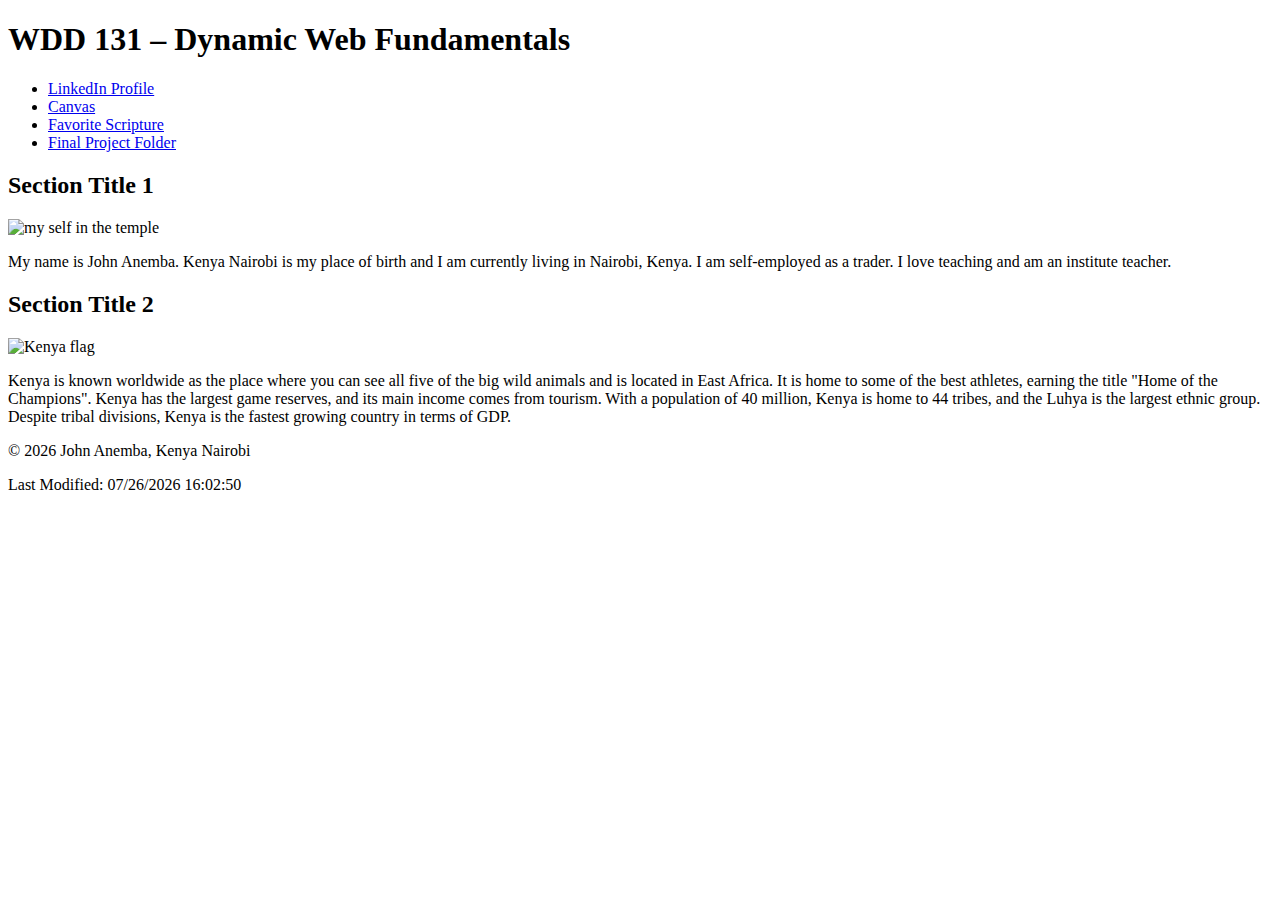
==== index.html @ 9c917652 "a" ====
<!DOCTYPE html>
<html lang="en">

<head>
    <!-- Meta tags and other head content -->
    <meta charset="UTF-8">
    <meta name="viewport" content="width=device-width, initial-scale=1.0">
    <title>WDD 131 – Dynamic Web Fundamentals - John Anemba</title>
    <meta name="description" content="WDD 131 – Dynamic Web Fundamentals, your name, Web Development, HTML, CSS, JavaScript, Course Page">
    <meta name="author" content="John Anemba">
    <link rel="stylesheet" href="styles.css">
</head>

<body>
    <!-- Header section -->
    <header>
        <h1>WDD 131 – Dynamic Web Fundamentals</h1>
        <nav>
            <ul>
                <li><a href="https://www.linkedin.com/in/your-profile">LinkedIn Profile</a></li>
                <li><a href="https://byupw.instructure.com/">Canvas</a></li>
                <li><a href="https://www.churchofjesuschrist.org/study/scriptures">Favorite Scripture</a></li>
                <li><a href="your-final-project-folder-link">Final Project Folder</a></li>
            </ul>
        </nav>
    </header>

    <!-- Main content -->
    <main>
        <section class="card">
            <h2>Section Title 1</h2>
            <img src="image/temple.jpeg" alt="my self in the temple">
            <p>My name is John Anemba. Kenya Nairobi is my place of birth and I am currently living in Nairobi, Kenya. I am self-employed as a trader. I love teaching and am an institute teacher.</p>
        </section>

        <section class="card">
            <h2>Section Title 2</h2>
            <img src="image/kenya.jpeg" alt="Kenya flag">
            <p>Kenya is known worldwide as the place where you can see all five of the big wild animals and is located in East Africa. It is home to some of the best athletes, earning the title "Home of the Champions". Kenya has the largest game reserves, and its main income comes from tourism. With a population of 40 million, Kenya is home to 44 tribes, and the Luhya is the largest ethnic group. Despite tribal divisions, Kenya is the fastest growing country in terms of GDP.</p>
        </section>
    </main>

    <!-- Footer section -->
    <footer>
        <p>&copy; <span id="currentyear"></span> John Anemba, Kenya Nairobi</p>
        <p id="lastModified"></p>
    </footer>

    <!-- JavaScript code to dynamically populate the current year and last modified date -->
    <script>
        // Set the current year dynamically
        document.getElementById("currentyear").textContent = new Date().getFullYear();

        // Set the last modified date dynamically
        document.getElementById("lastModified").textContent = "Last Modified: " + document.lastModified;
    </script>
</body>

</html>
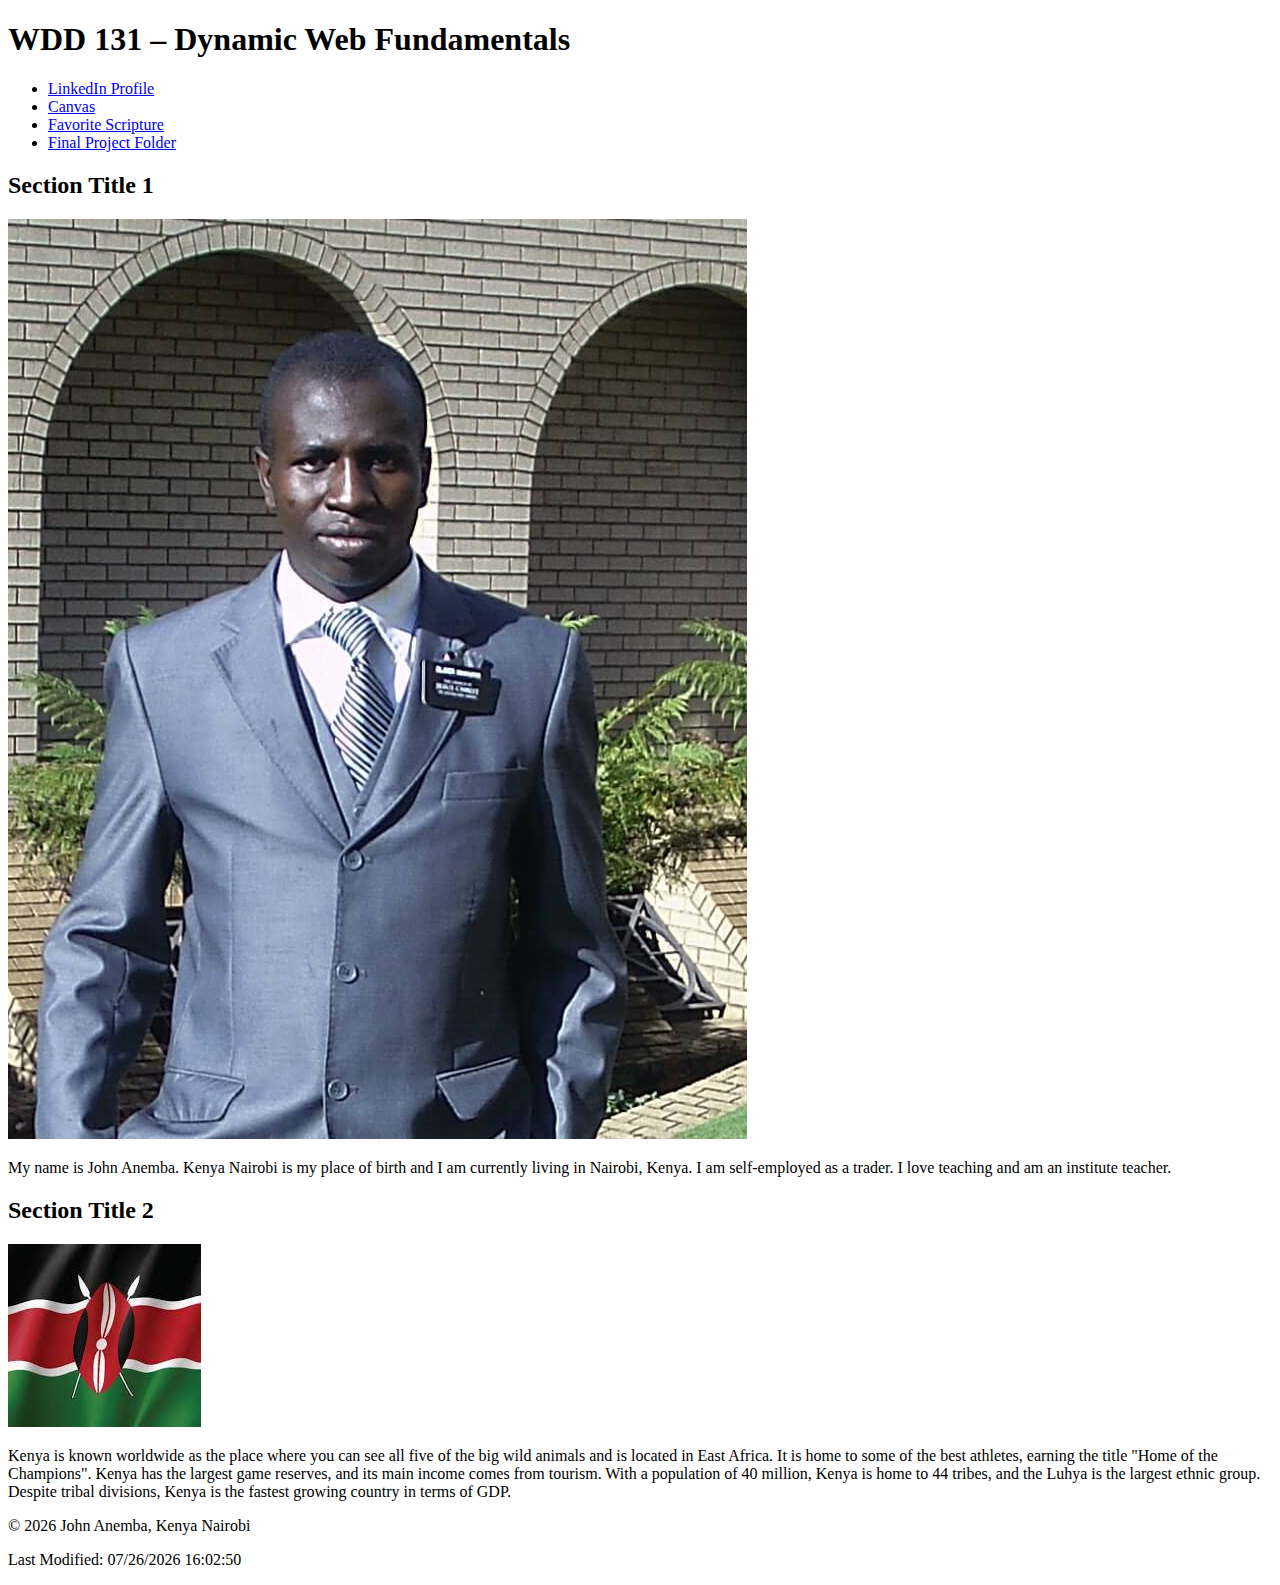
==== commit 4fb3ac4d: "a" ====
--- a/index.html
+++ b/index.html
@@ -1,5 +1,5 @@
 <!DOCTYPE html>
-<html lang="en">
+<html lang="sw">
 
 <head>
     <!-- Meta tags and other head content -->
@@ -9,6 +9,9 @@
     <meta name="description" content="WDD 131 – Dynamic Web Fundamentals, your name, Web Development, HTML, CSS, JavaScript, Course Page">
     <meta name="author" content="John Anemba">
     <link rel="stylesheet" href="styles.css">
+    <script src="scripts/getdates.js" defer></script>
+</head>
+
 </head>
 
 <body>
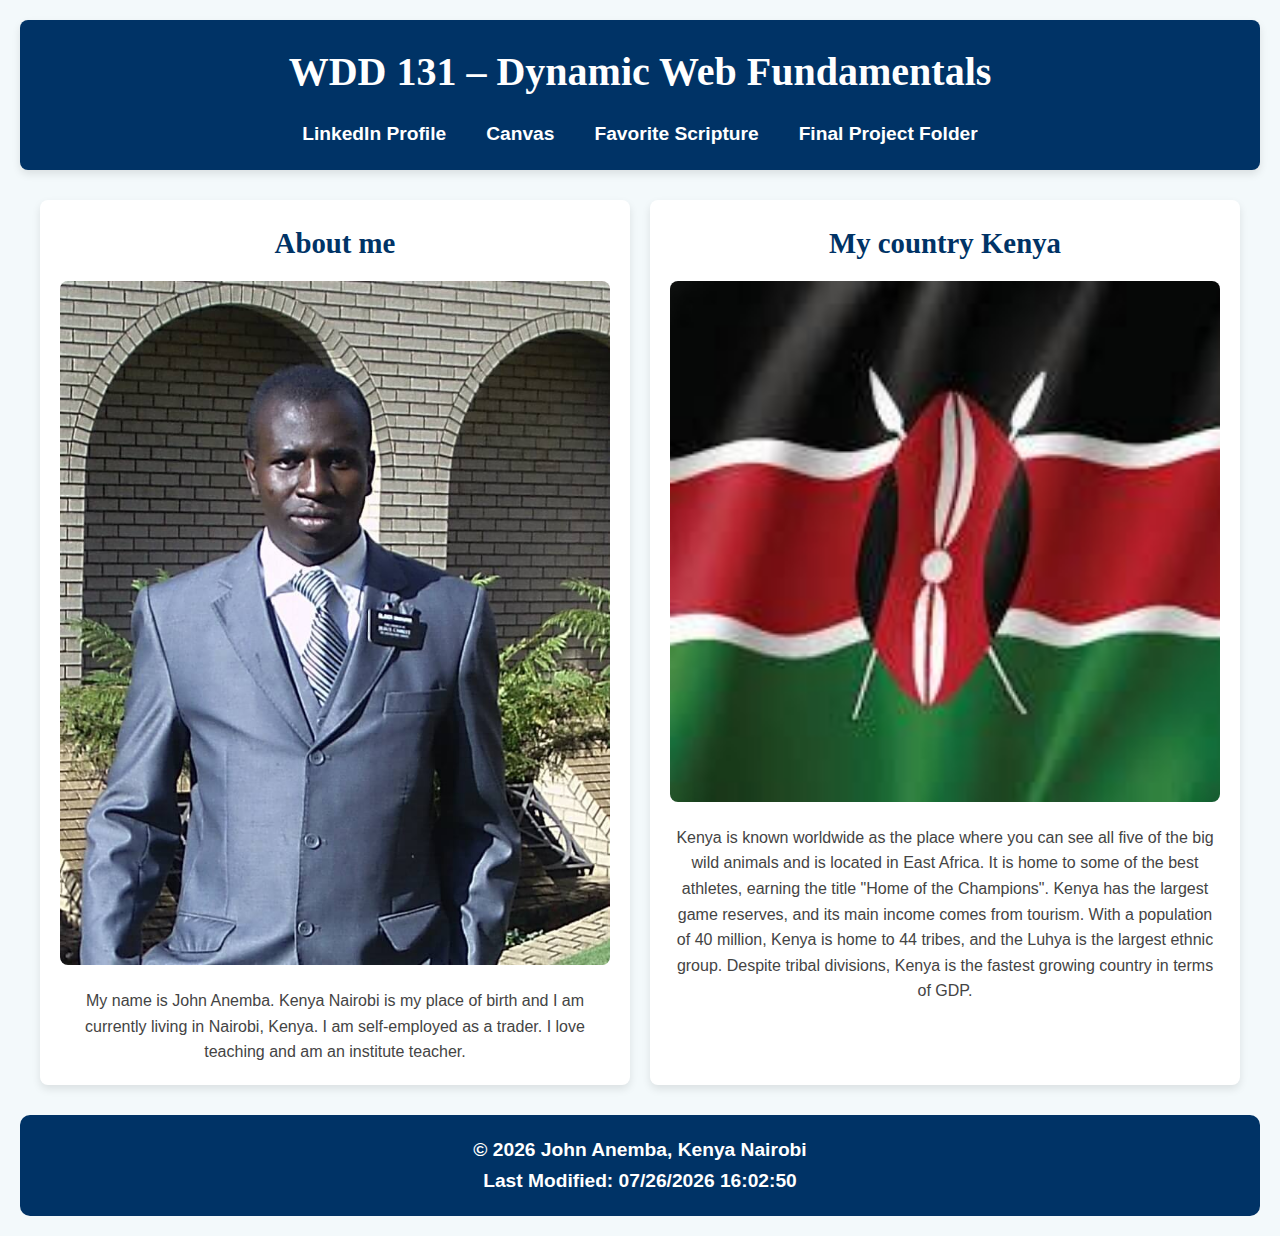
==== commit a61edd34: "a" ====
--- a/index.html
+++ b/index.html
@@ -8,7 +8,8 @@
     <title>WDD 131 – Dynamic Web Fundamentals - John Anemba</title>
     <meta name="description" content="WDD 131 – Dynamic Web Fundamentals, your name, Web Development, HTML, CSS, JavaScript, Course Page">
     <meta name="author" content="John Anemba">
-    <link rel="stylesheet" href="styles.css">
+    <link rel="stylesheet" href="styles/base.css">
+    <link href="https://fonts.googleapis.com/css2?family=Lora:wght@400;700&family=Roboto:wght@400;700&display=swap" rel="stylesheet">
     <script src="scripts/getdates.js" defer></script>
 </head>
 
@@ -31,14 +32,14 @@
     <!-- Main content -->
     <main>
         <section class="card">
-            <h2>Section Title 1</h2>
-            <img src="image/temple.jpeg" alt="my self in the temple">
+            <h2>About me </h2>
+            <img src="images/temple.jpeg" alt="my self in the temple">
             <p>My name is John Anemba. Kenya Nairobi is my place of birth and I am currently living in Nairobi, Kenya. I am self-employed as a trader. I love teaching and am an institute teacher.</p>
         </section>
 
         <section class="card">
-            <h2>Section Title 2</h2>
-            <img src="image/kenya.jpeg" alt="Kenya flag">
+            <h2>My country Kenya</h2>
+            <img src="images/kenya.jpeg" alt="Kenya flag">
             <p>Kenya is known worldwide as the place where you can see all five of the big wild animals and is located in East Africa. It is home to some of the best athletes, earning the title "Home of the Champions". Kenya has the largest game reserves, and its main income comes from tourism. With a population of 40 million, Kenya is home to 44 tribes, and the Luhya is the largest ethnic group. Despite tribal divisions, Kenya is the fastest growing country in terms of GDP.</p>
         </section>
     </main>
--- a/styles/base.css
+++ b/styles/base.css
@@ -0,0 +1,137 @@
+/* General reset for consistency */
+* {
+    margin: 0;
+    padding: 0;
+    box-sizing: border-box;
+}
+
+/* Body styling */
+body {
+    font-family: 'Verdana', sans-serif;  /* More unique, readable font */
+    background-color: #f3f9fb;  /* Very light blue-gray background */
+    color: #444;  /* Slightly darker text for better readability */
+    padding: 20px;
+    line-height: 1.6;
+}
+
+/* Header section styling */
+header {
+    background-color: #003366;  /* Deep blue for professionalism */
+    color: white;
+    padding: 20px;
+    text-align: center;
+    border-radius: 8px;
+    margin-bottom: 30px;
+    box-shadow: 0 4px 8px rgba(0, 0, 0, 0.1); /* Soft shadow for depth */
+}
+
+header h1 {
+    font-size: 2.5rem;
+    font-family: 'Georgia', serif;  /* A more formal and stylish font for headings */
+    margin-bottom: 10px;
+}
+
+/* Navigation styles: Flexbox for layout */
+nav ul {
+    list-style: none;
+    display: flex;  /* Flexbox for horizontal navigation */
+    justify-content: center;  /* Center the menu items */
+    padding: 0;
+    margin-top: 15px;
+}
+
+nav ul li {
+    margin: 0 20px;  /* Space between menu items */
+}
+
+nav ul li a {
+    color: white;
+    text-decoration: none;
+    font-size: 1.2rem;
+    font-weight: bold;
+    transition: color 0.3s ease;
+}
+
+/* Hover effect for navigation */
+nav ul li a:hover {
+    color: #ffcc00;  /* Gold color when hovering */
+}
+
+/* Main content section */
+main {
+    display: grid;  /* Use CSS Grid for the layout */
+    grid-template-columns: repeat(2, 1fr);  /* Two equal-width columns */
+    gap: 20px;
+    max-width: 1200px;
+    margin: 0 auto;  /* Center the grid on the screen */
+}
+
+/* Card styling */
+.card {
+    background-color: #fff;
+    padding: 20px;
+    border-radius: 8px;
+    box-shadow: 0 4px 8px rgba(0, 0, 0, 0.1);  /* Soft shadow for depth */
+    text-align: center;
+    transition: transform 0.3s ease-in-out;
+}
+
+.card:hover {
+    transform: scale(1.05);  /* Slight zoom effect on hover */
+}
+
+.card h2 {
+    font-size: 1.8rem;
+    margin-bottom: 15px;
+    color: #003366;  /* Matching the header color */
+    font-family: 'Georgia', serif;  /* Consistent font with header */
+}
+
+.card img {
+    width: 100%;
+    height: auto;
+    border-radius: 8px;
+    margin-bottom: 15px;
+    transition: opacity 0.3s ease-in-out;
+}
+
+.card img:hover {
+    opacity: 0.8;  /* Slight fade effect on hover */
+}
+
+/* Responsive design: Stack cards vertically on small screens */
+@media (max-width: 768px) {
+    main {
+        grid-template-columns: 1fr;  /* Single column layout on smaller screens */
+    }
+
+    nav ul li {
+        display: block;
+        margin: 10px 0;  /* Stack menu items vertically */
+    }
+}
+
+/* Footer styles */
+footer {
+    background-color: #003366;  /* Deep blue footer */
+    color: white;
+    padding: 20px;
+    text-align: center;
+    border-radius: 10px;
+    margin-top: 30px;
+}
+
+footer p {
+    font-size: 1.2rem;
+    font-weight: bold;
+}
+
+footer span {
+    font-weight: bold;
+}
+
+footer a {
+    color: #131cc8;  /* Gold color for footer links */
+    text-decoration: none;
+    font-weight: normal;
+}
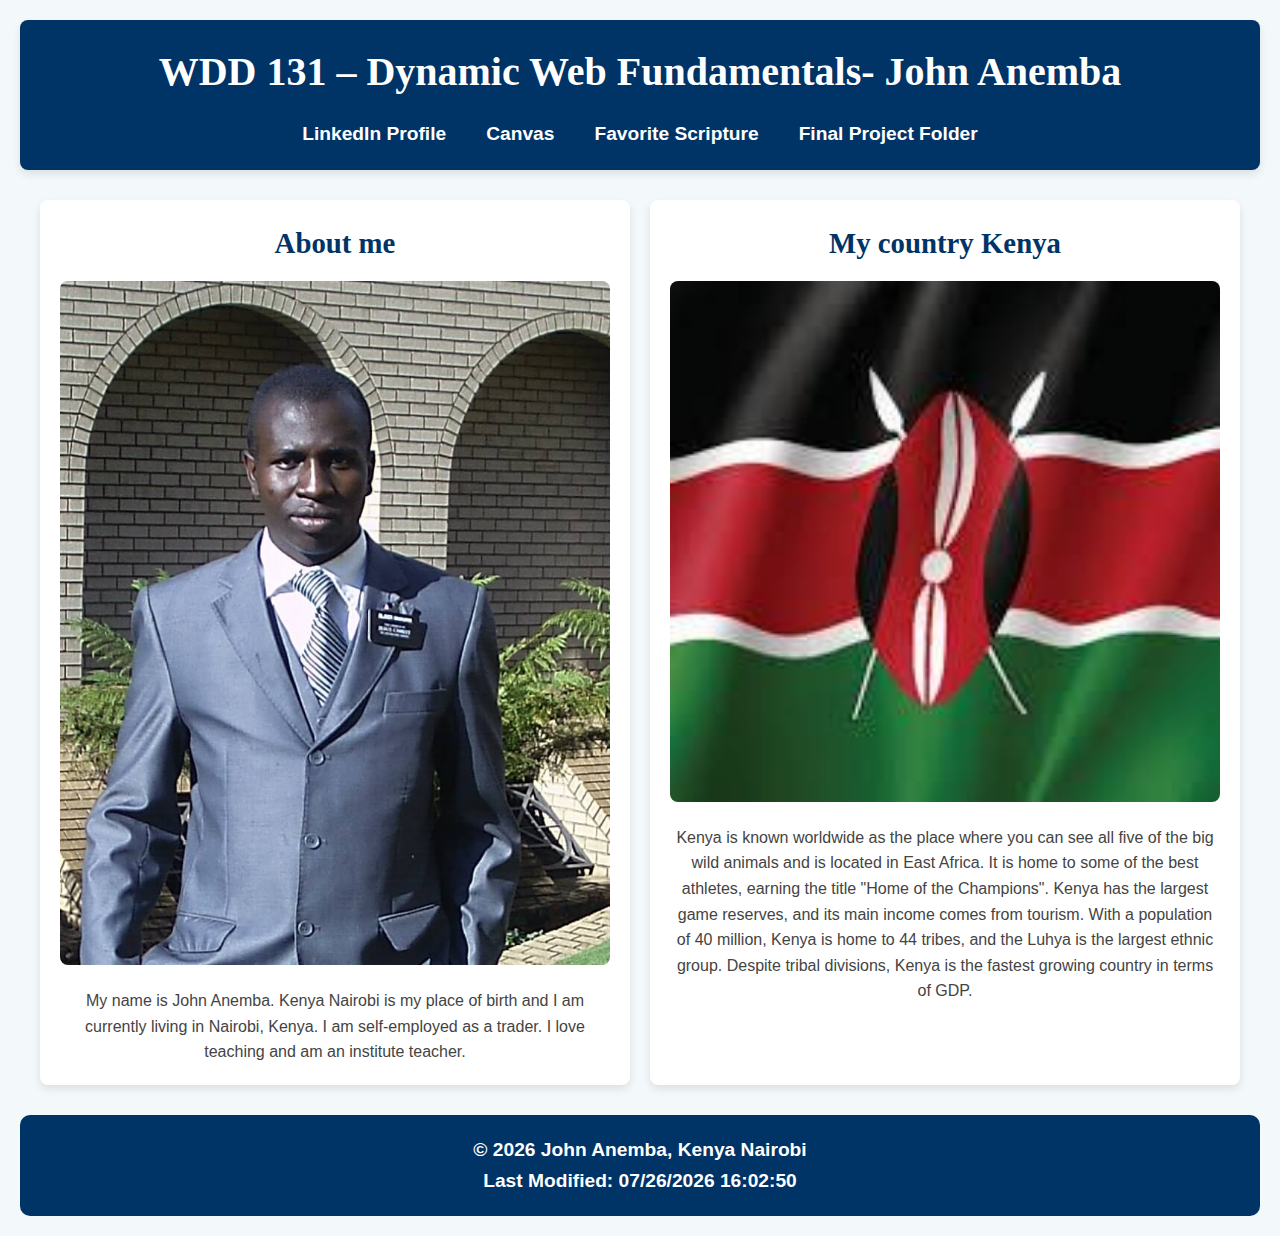
==== commit d99e4dc1: "a" ====
--- a/index.html
+++ b/index.html
@@ -18,7 +18,7 @@
 <body>
     <!-- Header section -->
     <header>
-        <h1>WDD 131 – Dynamic Web Fundamentals</h1>
+        <h1>WDD 131 – Dynamic Web Fundamentals- John Anemba</h1>
         <nav>
             <ul>
                 <li><a href="https://www.linkedin.com/in/your-profile">LinkedIn Profile</a></li>
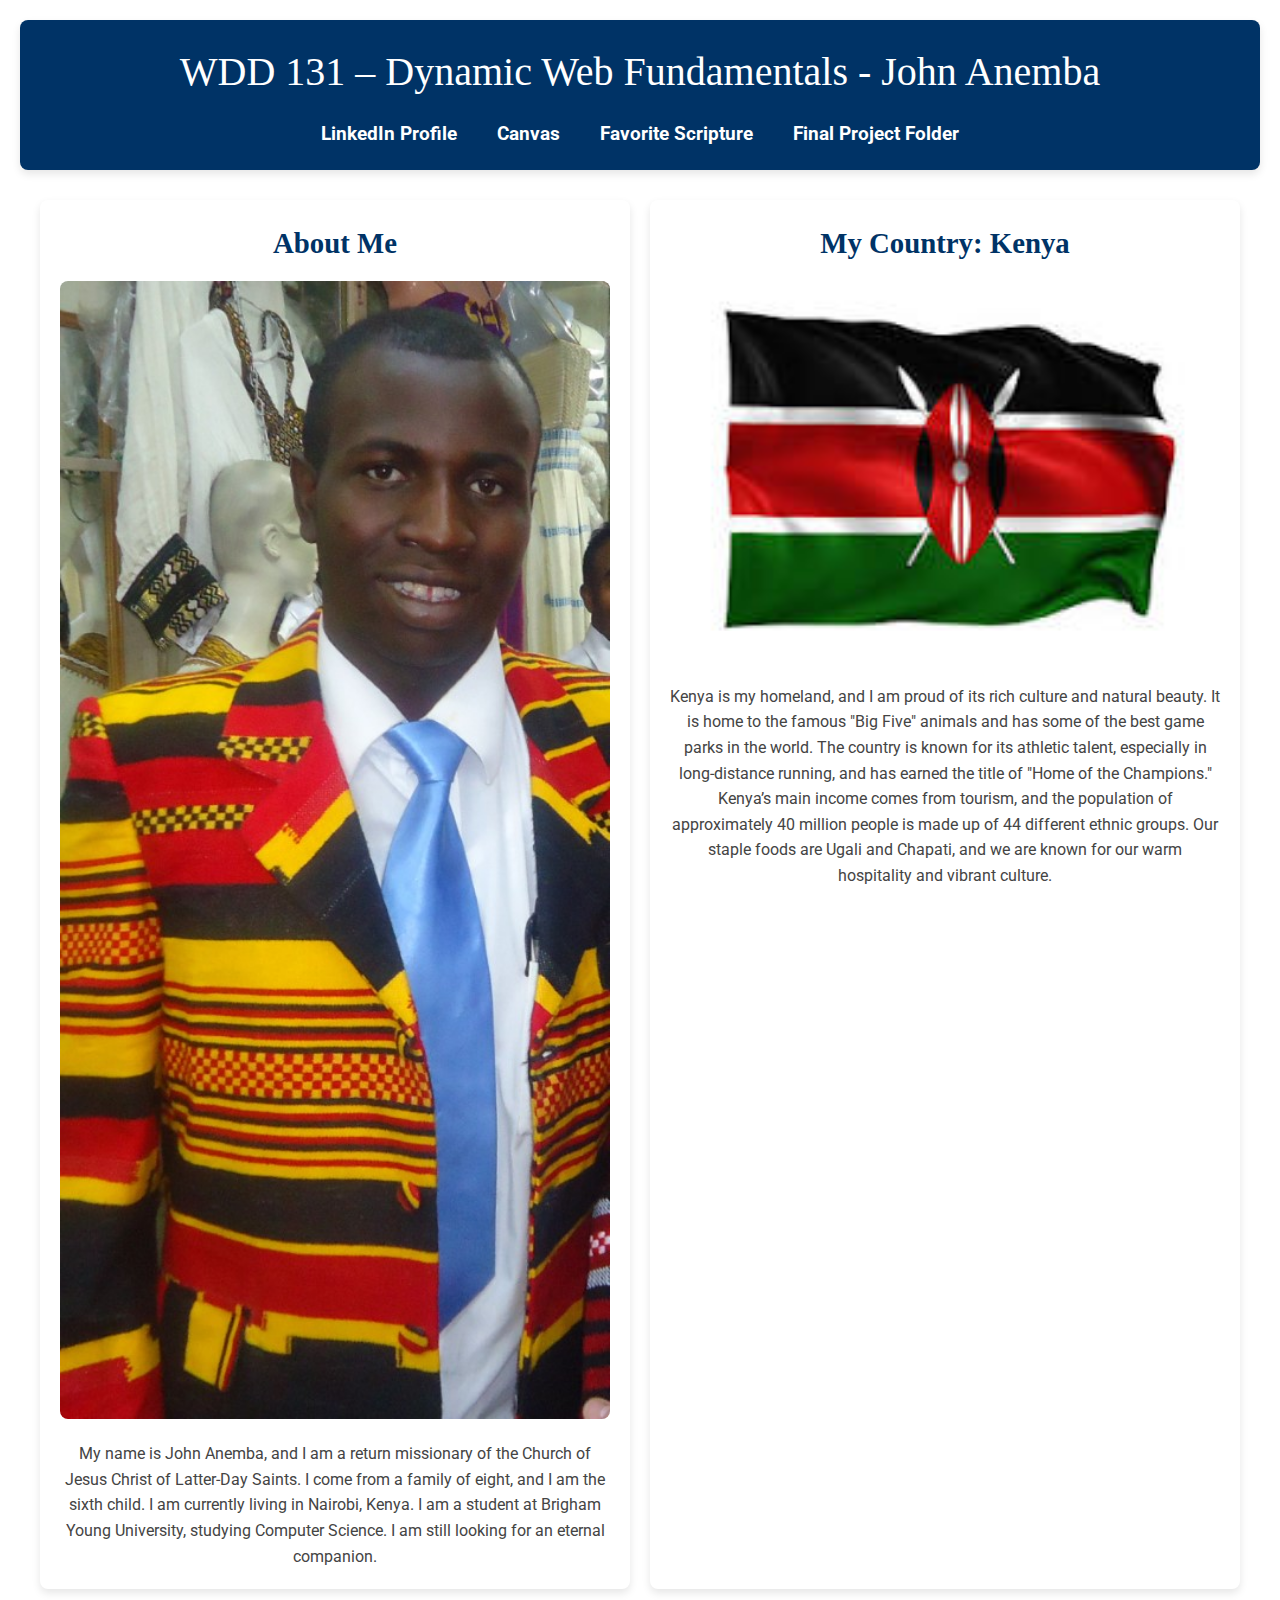
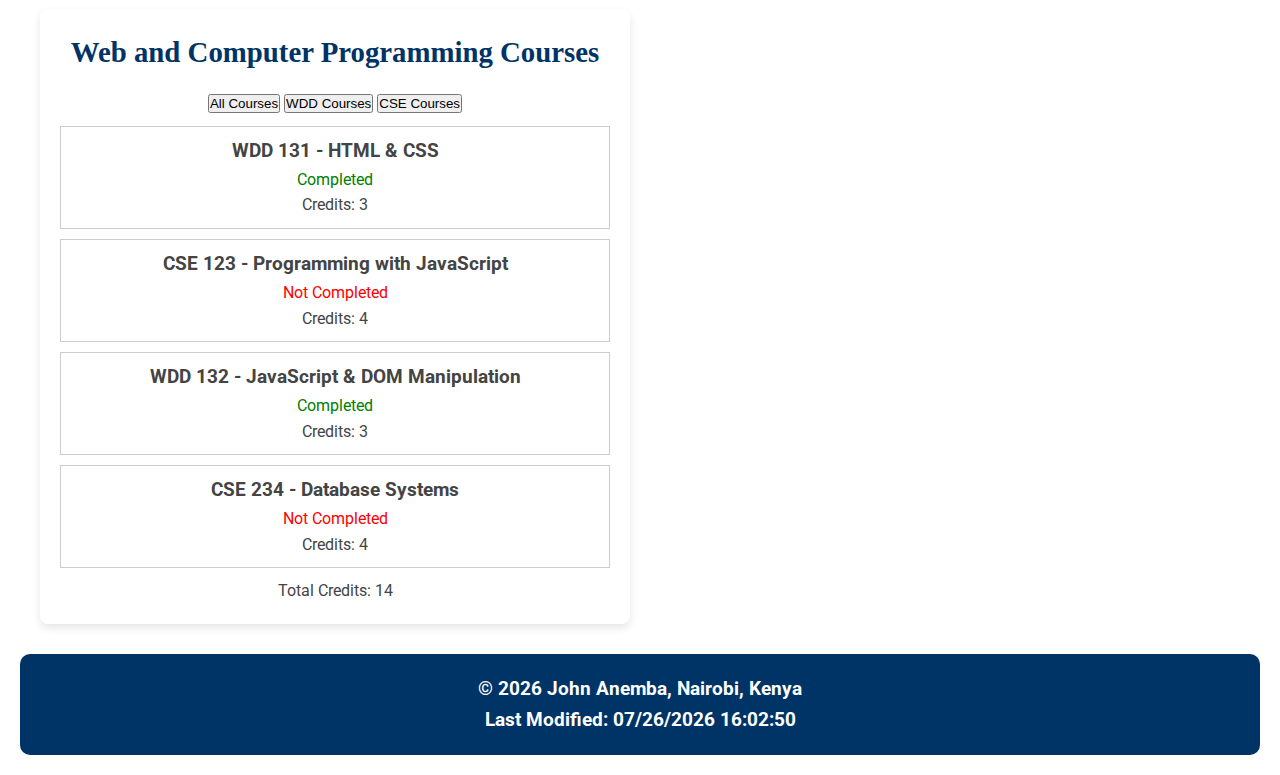
==== commit 1b6934e9: "a" ====
--- a/index.html
+++ b/index.html
@@ -2,61 +2,118 @@
 <html lang="sw">
 
 <head>
-    <!-- Meta tags and other head content -->
     <meta charset="UTF-8">
     <meta name="viewport" content="width=device-width, initial-scale=1.0">
     <title>WDD 131 – Dynamic Web Fundamentals - John Anemba</title>
-    <meta name="description" content="WDD 131 – Dynamic Web Fundamentals, your name, Web Development, HTML, CSS, JavaScript, Course Page">
+    <meta name="description" content="WDD 131 – Dynamic Web Fundamentals, John Anemba, Web Development, HTML, CSS, JavaScript, Course Page">
     <meta name="author" content="John Anemba">
+    <link rel="preconnect" href="https://fonts.googleapis.com">
+    <link rel="preconnect" href="https://fonts.gstatic.com" crossorigin>
+    <link href="https://fonts.googleapis.com/css2?family=Roboto:ital@0;1&display=swap" rel="stylesheet">
     <link rel="stylesheet" href="styles/base.css">
-    <link href="https://fonts.googleapis.com/css2?family=Lora:wght@400;700&family=Roboto:wght@400;700&display=swap" rel="stylesheet">
     <script src="scripts/getdates.js" defer></script>
 </head>
 
-</head>
-
 <body>
-    <!-- Header section -->
     <header>
-        <h1>WDD 131 – Dynamic Web Fundamentals- John Anemba</h1>
+        <h1>WDD 131 – Dynamic Web Fundamentals - John Anemba</h1>
         <nav>
+            <button class="hamburger" aria-label="Toggle navigation">&#9776;</button>
             <ul>
-                <li><a href="https://www.linkedin.com/in/your-profile">LinkedIn Profile</a></li>
-                <li><a href="https://byupw.instructure.com/">Canvas</a></li>
-                <li><a href="https://www.churchofjesuschrist.org/study/scriptures">Favorite Scripture</a></li>
-                <li><a href="your-final-project-folder-link">Final Project Folder</a></li>
+                <li><a href="https://www.linkedin.com/in/your-profile" target="_blank" aria-label="LinkedIn Profile">LinkedIn Profile</a></li>
+                <li><a href="https://byupw.instructure.com/" target="_blank" aria-label="Canvas">Canvas</a></li>
+                <li><a href="https://www.churchofjesuschrist.org/study/scriptures" target="_blank" aria-label="Favorite Scripture">Favorite Scripture</a></li>
+                <li><a href="your-final-project-folder-link" target="_blank" aria-label="Final Project Folder">Final Project Folder</a></li>
             </ul>
         </nav>
     </header>
 
-    <!-- Main content -->
     <main>
         <section class="card">
-            <h2>About me </h2>
-            <img src="images/temple.jpeg" alt="my self in the temple">
-            <p>My name is John Anemba. Kenya Nairobi is my place of birth and I am currently living in Nairobi, Kenya. I am self-employed as a trader. I love teaching and am an institute teacher.</p>
+            <h2>About Me</h2>
+            <img src="images/content.jpg" alt="John Anemba in the temple">
+            <p>My name is John Anemba, and I am a return missionary of the Church of Jesus Christ of Latter-Day Saints. I come from a family of eight, and I am the sixth child. I am currently living in Nairobi, Kenya. I am a student at Brigham Young University, studying Computer Science. I am still looking for an eternal companion.</p>
         </section>
 
         <section class="card">
-            <h2>My country Kenya</h2>
-            <img src="images/kenya.jpeg" alt="Kenya flag">
-            <p>Kenya is known worldwide as the place where you can see all five of the big wild animals and is located in East Africa. It is home to some of the best athletes, earning the title "Home of the Champions". Kenya has the largest game reserves, and its main income comes from tourism. With a population of 40 million, Kenya is home to 44 tribes, and the Luhya is the largest ethnic group. Despite tribal divisions, Kenya is the fastest growing country in terms of GDP.</p>
+            <h2>My Country: Kenya</h2>
+            <img src="images/flag.jpg" alt="Kenya flag">
+            <p>Kenya is my homeland, and I am proud of its rich culture and natural beauty. It is home to the famous "Big Five" animals and has some of the best game parks in the world. The country is known for its athletic talent, especially in long-distance running, and has earned the title of "Home of the Champions." Kenya’s main income comes from tourism, and the population of approximately 40 million people is made up of 44 different ethnic groups. Our staple foods are Ugali and Chapati, and we are known for our warm hospitality and vibrant culture.</p>
+        </section>
+
+        <section id="courseSection" class="card">
+            <h2>Web and Computer Programming Courses</h2>
+            <button onclick="filterCourses('all')">All Courses</button>
+            <button onclick="filterCourses('wdd')">WDD Courses</button>
+            <button onclick="filterCourses('cse')">CSE Courses</button>
+
+            <div id="coursesList"></div>
+            <p>Total Credits: <span id="totalCredits">0</span></p>
         </section>
     </main>
 
-    <!-- Footer section -->
     <footer>
-        <p>&copy; <span id="currentyear"></span> John Anemba, Kenya Nairobi</p>
+        <p>&copy; <span id="currentyear"></span> John Anemba, Nairobi, Kenya</p>
         <p id="lastModified"></p>
     </footer>
 
-    <!-- JavaScript code to dynamically populate the current year and last modified date -->
     <script>
-        // Set the current year dynamically
         document.getElementById("currentyear").textContent = new Date().getFullYear();
+        document.getElementById("lastModified").textContent = "Last Modified: " + document.lastModified;
 
-        // Set the last modified date dynamically
-        document.getElementById("lastModified").textContent = "Last Modified: " + document.lastModified;
+        const courses = [
+            { name: "WDD 131 - HTML & CSS", category: "wdd", completed: true, credits: 3 },
+            { name: "CSE 123 - Programming with JavaScript", category: "cse", completed: false, credits: 4 },
+            { name: "WDD 132 - JavaScript & DOM Manipulation", category: "wdd", completed: true, credits: 3 },
+            { name: "CSE 234 - Database Systems", category: "cse", completed: false, credits: 4 }
+        ];
+
+        function displayCourses(filteredCourses) {
+            const courseListDiv = document.getElementById("coursesList");
+            courseListDiv.innerHTML = "";
+
+            let totalCredits = 0;
+
+            filteredCourses.forEach(course => {
+                const courseDiv = document.createElement("div");
+                courseDiv.classList.add("course");
+                courseDiv.style.border = "1px solid #ccc";
+                courseDiv.style.padding = "10px";
+                courseDiv.style.margin = "10px 0";
+
+                const courseTitle = document.createElement("h3");
+                courseTitle.textContent = course.name;
+
+                const courseStatus = document.createElement("p");
+                courseStatus.textContent = course.completed ? "Completed" : "Not Completed";
+                courseStatus.style.color = course.completed ? "green" : "red";
+
+                const courseCredits = document.createElement("p");
+                courseCredits.textContent = `Credits: ${course.credits}`;
+
+                courseDiv.appendChild(courseTitle);
+                courseDiv.appendChild(courseStatus);
+                courseDiv.appendChild(courseCredits);
+
+                courseListDiv.appendChild(courseDiv);
+
+                totalCredits += course.credits;
+            });
+
+            document.getElementById("totalCredits").textContent = totalCredits;
+        }
+
+        function filterCourses(category) {
+            let filteredCourses = [];
+            if (category === "all") {
+                filteredCourses = courses;
+            } else {
+                filteredCourses = courses.filter(course => course.category === category);
+            }
+            displayCourses(filteredCourses);
+        }
+
+        displayCourses(courses);
     </script>
 </body>
 
--- a/styles/base.css
+++ b/styles/base.css
@@ -7,41 +7,43 @@
 
 /* Body styling */
 body {
-    font-family: 'Verdana', sans-serif;  /* More unique, readable font */
-    background-color: #f3f9fb;  /* Very light blue-gray background */
-    color: #444;  /* Slightly darker text for better readability */
+    font-family: 'Roboto', sans-serif;
+    font-weight: 400;
+    background-color: white;
+    color: #444;
     padding: 20px;
     line-height: 1.6;
 }
 
 /* Header section styling */
 header {
-    background-color: #003366;  /* Deep blue for professionalism */
+    background-color: #003366;
     color: white;
     padding: 20px;
     text-align: center;
     border-radius: 8px;
     margin-bottom: 30px;
-    box-shadow: 0 4px 8px rgba(0, 0, 0, 0.1); /* Soft shadow for depth */
+    box-shadow: 0 4px 8px rgba(0, 0, 0, 0.1);
 }
 
 header h1 {
     font-size: 2.5rem;
-    font-family: 'Georgia', serif;  /* A more formal and stylish font for headings */
+    font-weight: 100;
+    font-family: 'Georgia', serif;
     margin-bottom: 10px;
 }
 
 /* Navigation styles: Flexbox for layout */
 nav ul {
     list-style: none;
-    display: flex;  /* Flexbox for horizontal navigation */
-    justify-content: center;  /* Center the menu items */
+    display: flex;
+    justify-content: center;
     padding: 0;
     margin-top: 15px;
 }
 
 nav ul li {
-    margin: 0 20px;  /* Space between menu items */
+    margin: 0 20px;
 }
 
 nav ul li a {
@@ -52,18 +54,32 @@
     transition: color 0.3s ease;
 }
 
-/* Hover effect for navigation */
 nav ul li a:hover {
-    color: #ffcc00;  /* Gold color when hovering */
+    color: #ffcc00;
+}
+
+/* Hamburger menu styles */
+.hamburger {
+    display: none;
+    font-size: 2rem;
+    background: none;
+    border: none;
+    color: white;
+    cursor: pointer;
+    margin-top: 10px;
+}
+
+nav ul.active {
+    display: flex;
 }
 
 /* Main content section */
 main {
-    display: grid;  /* Use CSS Grid for the layout */
-    grid-template-columns: repeat(2, 1fr);  /* Two equal-width columns */
+    display: grid;
+    grid-template-columns: repeat(2, 1fr);
     gap: 20px;
     max-width: 1200px;
-    margin: 0 auto;  /* Center the grid on the screen */
+    margin: 0 auto;
 }
 
 /* Card styling */
@@ -71,20 +87,20 @@
     background-color: #fff;
     padding: 20px;
     border-radius: 8px;
-    box-shadow: 0 4px 8px rgba(0, 0, 0, 0.1);  /* Soft shadow for depth */
+    box-shadow: 0 4px 8px rgba(0, 0, 0, 0.1);
     text-align: center;
     transition: transform 0.3s ease-in-out;
 }
 
 .card:hover {
-    transform: scale(1.05);  /* Slight zoom effect on hover */
+    transform: scale(1.05);
 }
 
 .card h2 {
     font-size: 1.8rem;
     margin-bottom: 15px;
-    color: #003366;  /* Matching the header color */
-    font-family: 'Georgia', serif;  /* Consistent font with header */
+    color: #003366;
+    font-family: 'Georgia', serif;
 }
 
 .card img {
@@ -96,24 +112,38 @@
 }
 
 .card img:hover {
-    opacity: 0.8;  /* Slight fade effect on hover */
+    opacity: 0.8;
 }
 
-/* Responsive design: Stack cards vertically on small screens */
+/* Responsive design */
 @media (max-width: 768px) {
     main {
-        grid-template-columns: 1fr;  /* Single column layout on smaller screens */
+        grid-template-columns: 1fr;
+    }
+
+    nav ul {
+        display: none;
+        flex-direction: column;
+        width: 100%;
+    }
+
+    .hamburger {
+        display: block;
+    }
+
+    nav ul.active {
+        display: flex;
     }
 
     nav ul li {
-        display: block;
-        margin: 10px 0;  /* Stack menu items vertically */
+        margin: 10px 0;
+        text-align: center;
     }
 }
 
 /* Footer styles */
 footer {
-    background-color: #003366;  /* Deep blue footer */
+    background-color: #003366;
     color: white;
     padding: 20px;
     text-align: center;
@@ -131,7 +161,6 @@
 }
 
 footer a {
-    color: #131cc8;  /* Gold color for footer links */
+    color: #ffcc00;
     text-decoration: none;
-    font-weight: normal;
 }
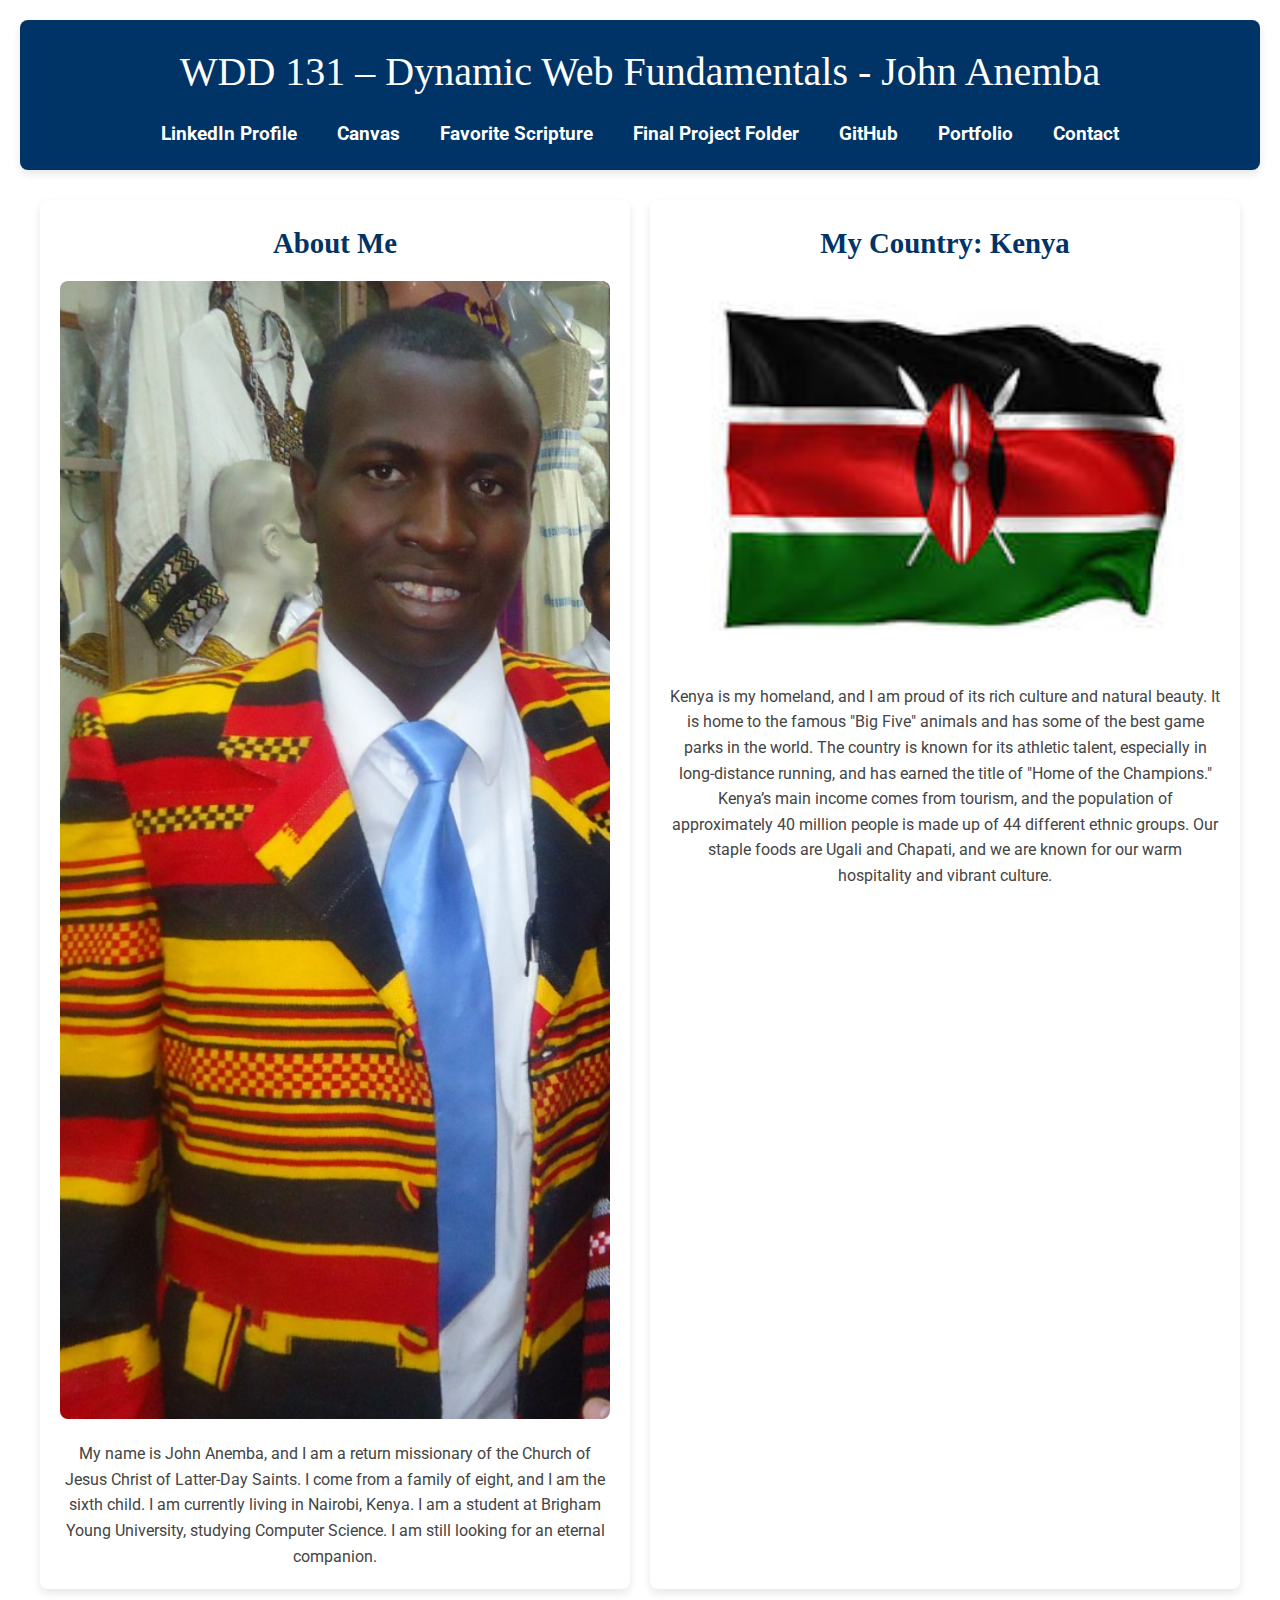
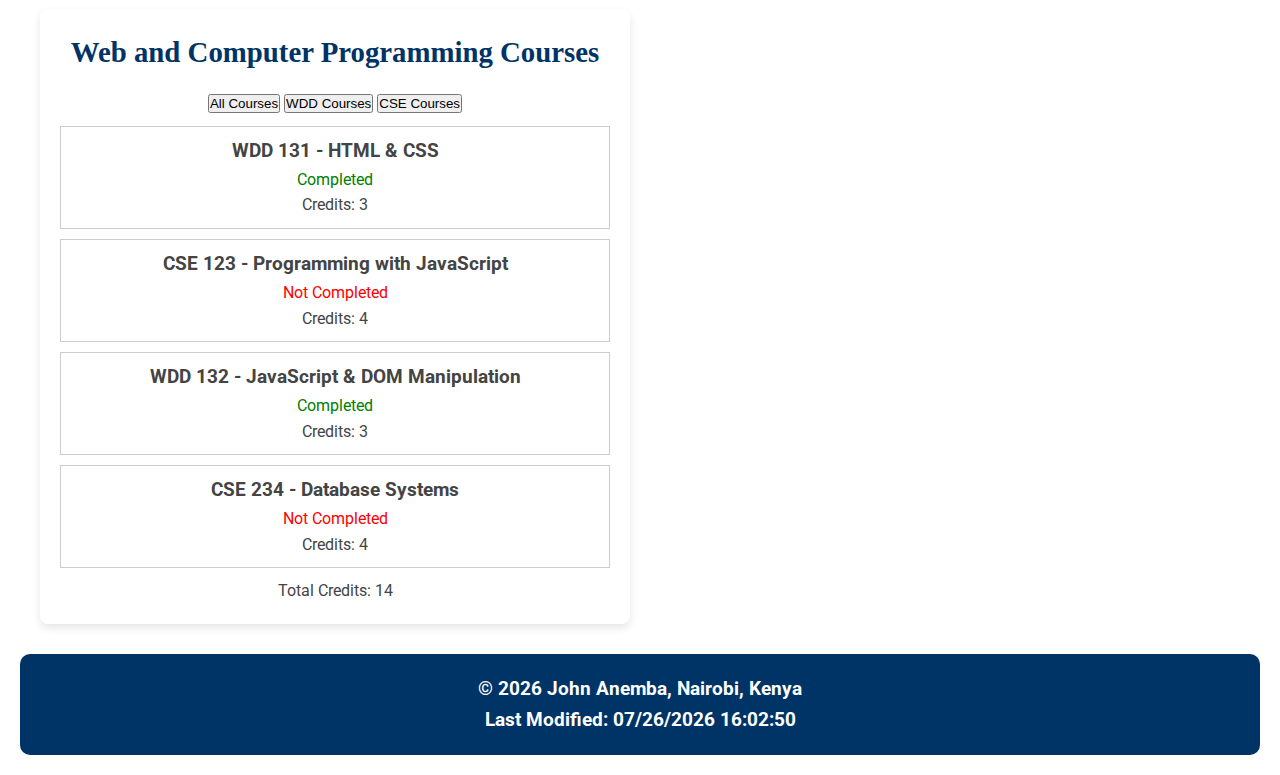
==== commit d05b16af: "a" ====
--- a/index.html
+++ b/index.html
@@ -1,3 +1,4 @@
+
 <!DOCTYPE html>
 <html lang="sw">
 
@@ -24,6 +25,9 @@
                 <li><a href="https://byupw.instructure.com/" target="_blank" aria-label="Canvas">Canvas</a></li>
                 <li><a href="https://www.churchofjesuschrist.org/study/scriptures" target="_blank" aria-label="Favorite Scripture">Favorite Scripture</a></li>
                 <li><a href="your-final-project-folder-link" target="_blank" aria-label="Final Project Folder">Final Project Folder</a></li>
+                <li><a href="https://github.com/your-username" target="_blank">GitHub</a></li> <!-- New link -->
+                <li><a href="https://yourportfolio.com" target="_blank">Portfolio</a></li> <!-- New link -->
+                <li><a href="contact.html" target="_blank">Contact</a></li> <!-- New link -->
             </ul>
         </nav>
     </header>
@@ -56,65 +60,7 @@
         <p>&copy; <span id="currentyear"></span> John Anemba, Nairobi, Kenya</p>
         <p id="lastModified"></p>
     </footer>
+</body>
+</html>
 
-    <script>
-        document.getElementById("currentyear").textContent = new Date().getFullYear();
-        document.getElementById("lastModified").textContent = "Last Modified: " + document.lastModified;
-
-        const courses = [
-            { name: "WDD 131 - HTML & CSS", category: "wdd", completed: true, credits: 3 },
-            { name: "CSE 123 - Programming with JavaScript", category: "cse", completed: false, credits: 4 },
-            { name: "WDD 132 - JavaScript & DOM Manipulation", category: "wdd", completed: true, credits: 3 },
-            { name: "CSE 234 - Database Systems", category: "cse", completed: false, credits: 4 }
-        ];
-
-        function displayCourses(filteredCourses) {
-            const courseListDiv = document.getElementById("coursesList");
-            courseListDiv.innerHTML = "";
-
-            let totalCredits = 0;
-
-            filteredCourses.forEach(course => {
-                const courseDiv = document.createElement("div");
-                courseDiv.classList.add("course");
-                courseDiv.style.border = "1px solid #ccc";
-                courseDiv.style.padding = "10px";
-                courseDiv.style.margin = "10px 0";
-
-                const courseTitle = document.createElement("h3");
-                courseTitle.textContent = course.name;
-
-                const courseStatus = document.createElement("p");
-                courseStatus.textContent = course.completed ? "Completed" : "Not Completed";
-                courseStatus.style.color = course.completed ? "green" : "red";
-
-                const courseCredits = document.createElement("p");
-                courseCredits.textContent = `Credits: ${course.credits}`;
-
-                courseDiv.appendChild(courseTitle);
-                courseDiv.appendChild(courseStatus);
-                courseDiv.appendChild(courseCredits);
-
-                courseListDiv.appendChild(courseDiv);
-
-                totalCredits += course.credits;
-            });
-
-            document.getElementById("totalCredits").textContent = totalCredits;
-        }
-
-        function filterCourses(category) {
-            let filteredCourses = [];
-            if (category === "all") {
-                filteredCourses = courses;
-            } else {
-                filteredCourses = courses.filter(course => course.category === category);
-            }
-            displayCourses(filteredCourses);
-        }
-
-        displayCourses(courses);
-    </script>
-</body>
-
-</html>
+   --- a/styles/base.css
+++ b/styles/base.css
@@ -163,4 +163,4 @@
 footer a {
     color: #ffcc00;
     text-decoration: none;
-}
+}